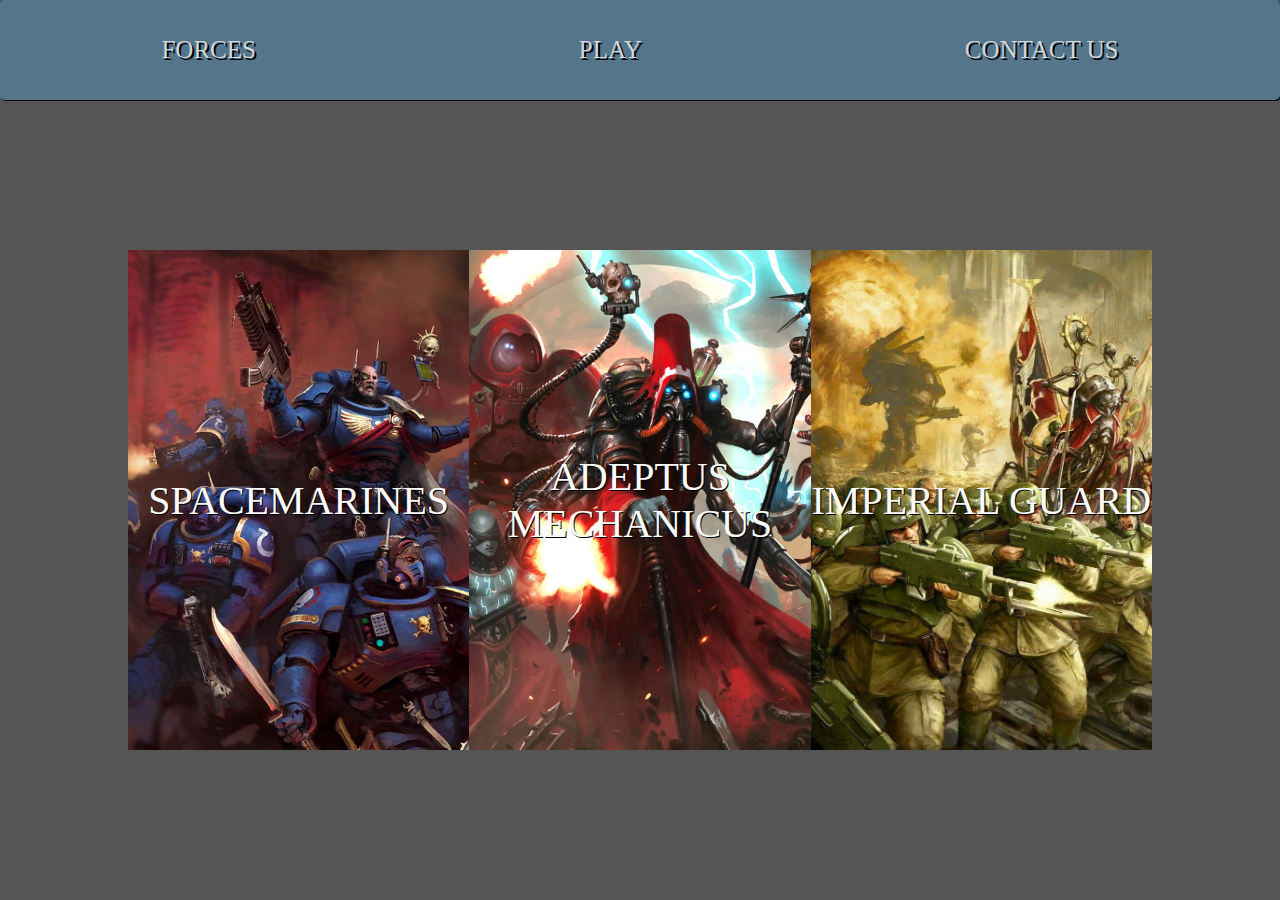
==== index.html @ 2e71d430 "created mouse enter and mose leave functions that change title text to info text" ====
<!DOCTYPE html>
<html lang="en">
<head>
    <meta charset="UTF-8">
    <meta http-equiv="X-UA-Compatible" content="IE=edge">
    <meta name="viewport" content="width=device-width, initial-scale=1.0">
    <link href="assets/style.css" rel="stylesheet">
    <script defer src="script.js"></script>
    <title>Javascriptus Crusade</title>
</head>

<body>

    <header class="header" id="header">
        <a class="nav-element">Forces</a>
        <a class="nav-element">Play</a>
        <a class="nav-element">Contact Us</a>
    </header>

    <div class="remove intro-page" id="intro-page">
        <div class="intro-message">
            <p class="intro-text">in the grim darkness of the far future there is only war...</p>
        </div>
        <div class="intro-btn-container">
            <button class="hide" id="intro-btn">Continue</button>
        </div> 
     </div> 
     
     <div class="remove title-page glow" id="title-page">
         <div class="title-container">
             <h1 class="title-text">The Javascriptus Crusade.</h1>
         </div>
         <div class="title-btn-container">
             <button class="" id="title-btn">To Battle!</button>
         </div>
     </div>

    <section class="faction-selection" id="faction-selection">
        <div class="faction-image" id="spacemarine-image">
            <p class="faction-title" id="spacemarine-title">Spacemarines</p> 
            <p class="faction-info remove" id="spacemarine-info">This will be some text about spacemarines!</p>
        </div>
        <div class="faction-image" id="admech-image"> 
            <p class="faction-title" id="admech-title">Adeptus Mechanicus</p>
            <p class="faction-info remove" id="admech-info">This will be some text about adeptus mechanicus!</p>
        </div>
        <div class="faction-image" id="guard-image">
            <p class="faction-title" id="guard-title">Imperial Guard</p>
            <p class="faction-info remove" id="guard-info">This will be some text about imperial guard!</p>
        </div>
    </section>

    <section class="remove enemy-selection" id="enemy-selection">
        <div class="enemy-image" id="orks-image">
            <p class="enemy-title">Orks</p> 
            <p class="enemy-info remove">This will be some text about orks!</p>
        </div>
        <div class="enemy-image" id="chaos-image"> 
            <p class="enemy-title">Chaos</p>
            <p class="enemy-info remove">This will be some text about chaos!</p>
        </div>
        <div class="enemy-image" id="tyranids-image">
            <p class="enemy-title">Tyranids</p>
            <p class="enemy-info remove">This will be some text about tyranids!</p>
        </div>
    </section>
    
    <section class="remove game-area" id="game-area">
        
    </section>

    <div class="remove talking-head-box">
        <div class="talking-head-image"></div>
        <div class="talking-head-text">
            <p> Commander beep boop beep... </p>
            <button id="talking-head-btn">Continue...</button>
        </div>
    </div>

  
</body>
</html>
---- assets/style.css ----
*, *::before, *::after{
    box-sizing: border-box;
    font-family: fantasy;
}

body {
    display: flex;
    flex-direction: column;
    margin: 0;
    background-color: #555555;
    min-height: 100vh;
}


/* Intro Segment */

.intro-page {
    display: flex;
    flex-direction: column;
    justify-content: center;
    align-items: center;
    margin: auto;
}

.intro-message {
    padding: 0px 20px 20px 10px;
    text-align: center;
    font-size: 40px;
    color: #ffffff;
    text-transform: uppercase;
    text-shadow: 2px 2px #000000;
}

.intro-message > p {
    margin: 0;
}

.intro-btn-container{
    justify-content: center;
    align-items: center;
    margin: 20px;
}

#intro-btn {
    color: #fafafa;
    background-color: #ad2020;
    border: 2px solid #000000;
    border-radius: 5px;
    font-size: 20px;
    text-shadow: 1px 1px #000000;
    padding: 10px;
    margin: auto;
}

.intro-text > span {
    opacity: 0;
    transition: all 5s ease;
}

.intro-text > span.fade {
    opacity: 1;
}

@media (min-width: 900px) {
    .intro-page{
        max-width: 50%;
    }
    .intro-message {
        font-size: 70px;
    }

    .intro-btn-container {
        margin: 40px;
    }

    #intro-btn {
        font-size: 30px;
        padding: 20px;
    }
}

/* Title Segment */

.title-page {
    display: flex;
    flex-direction: column;
    justify-content: center;
    align-items: center;
    margin: auto;
}

.title-container {
    padding: 0px 20px 20px 10px;
    text-align: center;
}

.title-text {
    margin: 0;
    font-size: 40px;
    color:#000000;
    text-transform: uppercase;
    animation: glow 1s ease-in-out infinite alternate;
    }
@keyframes glow {
    from { text-shadow: 0 0 10px #fff, 0 0 20px #fff, 0 0 30px #cfe600, 0 0 40px #cfe600, 0 0 50px #d7e600, 0 0 60px #d7e600, 0 0 70px #e6e200;}
    to {text-shadow: 0 0 20px #fff, 0 0 30px #edff4d, 0 0 40px #f3ff4d, 0 0 50px #fcff4d, 0 0 60px #fcff4d, 0 0 70px #fffc4d, 0 0 80px #edff4d;}
}

.title-btn-container {
    justify-content: center;
    align-items: center;
    margin: 20px;
}

#title-btn {
    color: #fafafa;
    background-color: #ad2020;
    border: 2px solid #000000;
    border-radius: 5px;
    font-size: 20px;
    text-shadow: 1px 1px #000000;
    padding: 10px;
    margin: auto;
}

@media (min-width: 900px) {
    .title-page{
        max-width: 50%;
    }
    .title-text {
        font-size: 70px;
    }

    .title-btn-container {
        margin: 40px;
    }

    #title-btn {
        font-size: 30px;
        padding: 20px;
    }
}

/* Header */

.header {
    width: 100vw;
    height: 100px;
    display: flex;
    flex-wrap: wrap;
    justify-content: space-around;
    align-content: center;
    background-color:#54758a;
    border-radius: 5px;
    box-shadow: 1px 1px #000000;
}

.nav-element {
    color: #cfd7db;
    text-transform: uppercase;
    font-size: 15px;
    text-shadow: 2px 2px #000000;  
    cursor: pointer;
}

.nav-element:hover {
    color: black;
    transition: .4 ease-in-out;
}

@media (min-width: 900px){
    .nav-element {
        font-size: 25px;
    }
}

/* Talking Head */

.talking-head-box {
    display: flex;
    align-items: center;
    flex-direction: row;
    position: fixed;
    width: 100%;
    bottom: 0;
    background-color: #000000;
    color: #fff;
    border: 5px solid;
    border-radius: 5px;
    border-top-color: #a36513;
    border-bottom-color: #a36513;
    border-left-color: #7c2c26;
    border-right-color: #7c2c26;
    box-shadow: 2px 2px #000000;
}

.talking-head-image {
    background-image: url(../assets/images/talkingskullsmall.jpg);
    background-size: cover;
    height: 150px;
    width: 150px;
}

.talking-head-text {
    text-align: center;
    width: 70%;
}

.talking-head-text > p {
    margin: 0;
    margin-bottom: 10px;
}

#talking-head-btn {
    color: #fafafa;
    background-color: #ad2020;
    border: 2px solid #000000;
    border-radius: 5px;
    font-size: 15px;
    text-shadow: 1px 1px #000000;
    padding: 5px;
    margin: auto;
}

@media (min-width: 900px) {
    .talking-head-box {
        width: 75%;
        position: fixed;
        left: 50%;
        margin-left: -37.5%;
    }

    .talking-head-image {
        background-position: center;
        width: 225px;
        height: 225px;
    }

    .talking-head-text {
        margin: auto;
        font-size: 25px;
    }
}

/* Faction Selection */

.faction-selection {
    display: flex;
    flex-direction: column;
    justify-content: space-between;
    align-content: center;
    margin: 50px auto;
}


.faction-image {
    display: flex;
    background-size: cover;
    background-position: center;
    background-repeat: no-repeat;
    width: 100vw;
    height: 200px;
    justify-content: center;
    align-items: center;
    cursor: pointer;
}


.faction-title {
    color: #fafafa;
    font-size: 40px;
    text-transform: uppercase;
    text-shadow: 1px 1px #000000;
    text-align: center;
    margin: 0px;
    padding: 0px;
}

.faction-info {
    margin: 0px;
    padding: 0px;
    color: #fafafa;
    font-size: 25px;
    text-shadow: 1px 1px #000000;
}


#spacemarine-image {
    background-image: url(../assets/images/spacemarines5.jpg);
}

#admech-image {
    background-image: url(../assets/images/admech2.jpg);
}

#guard-image {
    background-image: url(../assets/images/guard2.jpg);
} 

@media (min-width:700px) {
    .faction-selection {
        width: 90vw;
        height: auto;
        margin: auto;
    }
    
    .faction-image {
        width: 90vw;
        background-position: 0% 25%;
    }
}

@media (min-width:1200px) {
    .faction-selection {
        flex-direction: row;
        width: 80vw;
    }

    .faction-image {
        background-size: cover;
        width: 700px;
        height: 500px;
    }
}

/* Enemy Selection */

.enemy-selection {
    display: flex;
    flex-direction: column;
    justify-content: space-between;
    align-content: center;
    margin: 50px auto;
}


.enemy-image {
    display: flex;
    background-size: cover;
    background-position: center;
    background-repeat: no-repeat;
    width: 100vw;
    height: 200px;
    justify-content: center;
    align-items: center;
    cursor: pointer;
}


.enemy-title {
    color: #fafafa;
    font-size: 40px;
    text-transform: uppercase;
    text-shadow: 1px 1px #000000;
    text-align: center;
    margin: 0px;
    padding: 0px;
}

.enemy-info {
    margin: 0px;
    padding: 0px;
}


#orks-image {
    background-image: url(../assets/images/orks2.jpg);
}

#chaos-image {
    background-image: url(../assets/images/chaos3.jpg);
}

#tyranids-image {
    background-image: url(../assets/images/tyranids2.jpg);
} 

@media (min-width:700px) {
    .enemy-selection {
        width: 90vw;
        height: auto;
        margin: auto;
    }
    
    .enemy-image {
        width: 90vw;
        background-position: 0% 25%;
    }
}

@media (min-width:1200px) {
    .enemy-selection {
        flex-direction: row;
        width: 80vw;
    }

    .enemy-image {
        background-size: cover;
        width: 700px;
        height: 500px;
    }
}
/* Extra Utilties */

.hide {
    visibility: hidden;
}

.remove {
    display: none;
}
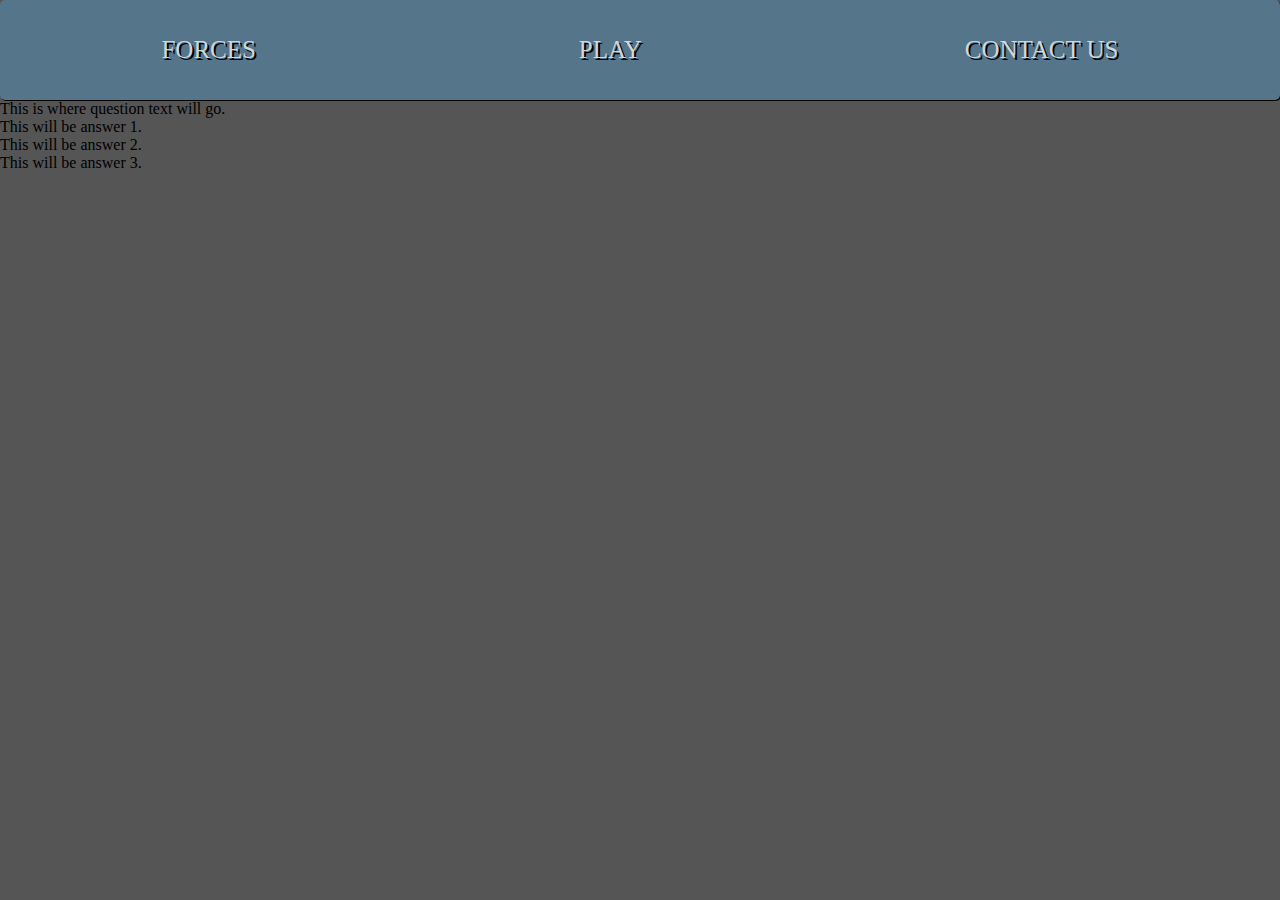
==== commit 8735b342: "added basic html for the game segemnt of the page which will be hidden by deault" ====
--- a/index.html
+++ b/index.html
@@ -35,7 +35,7 @@
          </div>
      </div>
 
-    <section class="faction-selection" id="faction-selection">
+    <section class="remove faction-selection" id="faction-selection">
         <div class="faction-image" id="spacemarine-image">
             <p class="faction-title" id="spacemarine-title">Spacemarines</p> 
             <p class="faction-info remove" id="spacemarine-info">This will be some text about spacemarines!</p>
@@ -52,21 +52,26 @@
 
     <section class="remove enemy-selection" id="enemy-selection">
         <div class="enemy-image" id="orks-image">
-            <p class="enemy-title">Orks</p> 
-            <p class="enemy-info remove">This will be some text about orks!</p>
+            <p class="enemy-title" id="orks-title">Orks</p> 
+            <p class="enemy-info remove" id="orks-info">This will be some text about orks!</p>
         </div>
         <div class="enemy-image" id="chaos-image"> 
-            <p class="enemy-title">Chaos</p>
-            <p class="enemy-info remove">This will be some text about chaos!</p>
+            <p class="enemy-title" id="chaos-title">Chaos</p>
+            <p class="enemy-info remove" id="chaos-info">This will be some text about chaos!</p>
         </div>
         <div class="enemy-image" id="tyranids-image">
-            <p class="enemy-title">Tyranids</p>
-            <p class="enemy-info remove">This will be some text about tyranids!</p>
+            <p class="enemy-title" id="tyranids-title">Tyranids</p>
+            <p class="enemy-info remove" id="tyranids-info">This will be some text about tyranids!</p>
         </div>
     </section>
     
-    <section class="remove game-area" id="game-area">
-        
+    <section class="game-area" id="game-area">
+        <div class="question-box">This is where question text will go.</div>
+        <div class="answer-box">
+            <div class="answer answer-one">This will be answer 1.</div>
+            <div class="answer answer-two">This will be answer 2.</div>
+            <div class="answer answer-three">This will be answer 3.</div>
+        </div>
     </section>
 
     <div class="remove talking-head-box">
--- a/assets/style.css
+++ b/assets/style.css
@@ -50,6 +50,7 @@
     text-shadow: 1px 1px #000000;
     padding: 10px;
     margin: auto;
+    cursor: pointer;
 }
 
 .intro-text > span {
@@ -121,6 +122,7 @@
     text-shadow: 1px 1px #000000;
     padding: 10px;
     margin: auto;
+    cursor: pointer;
 }
 
 @media (min-width: 900px) {
@@ -278,16 +280,19 @@
 
 .faction-info {
     margin: 0px;
-    padding: 0px;
     color: #fafafa;
     font-size: 25px;
-    text-shadow: 1px 1px #000000;
+    text-align: center;
+    text-shadow: 1px 1px #000000;
+    padding: 0px 15px 0px 15px;
+    filter: none;
 }
 
 
 #spacemarine-image {
     background-image: url(../assets/images/spacemarines5.jpg);
 }
+
 
 #admech-image {
     background-image: url(../assets/images/admech2.jpg);
@@ -359,7 +364,12 @@
 
 .enemy-info {
     margin: 0px;
-    padding: 0px;
+    color: #fafafa;
+    font-size: 25px;
+    text-align: center;
+    text-shadow: 1px 1px #000000;
+    padding: 0px 15px 0px 15px;
+    filter: none;
 }
 
 
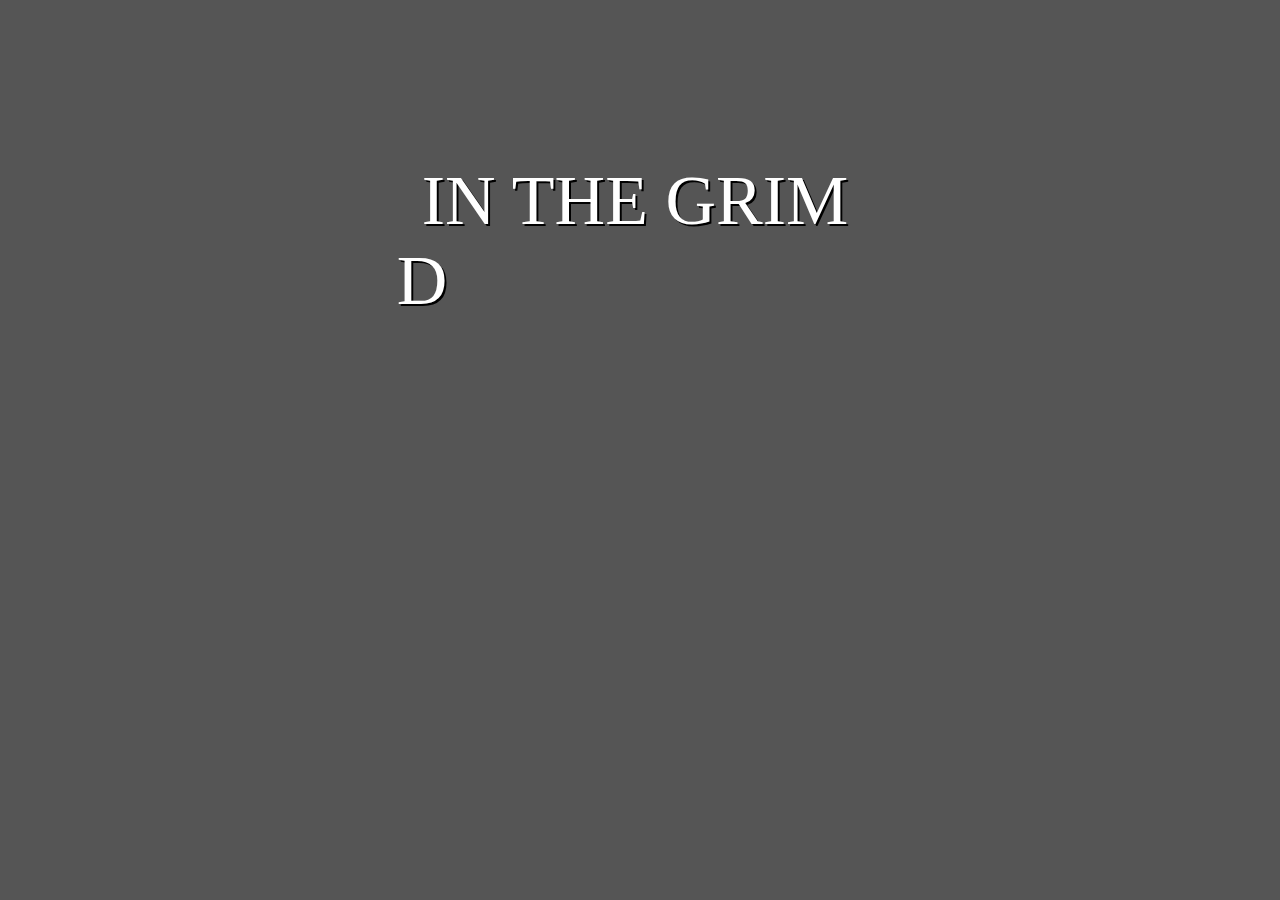
==== commit 1831aa55: "created new html element for defeat page which will display when the user loses the game, this will " ====
--- a/index.html
+++ b/index.html
@@ -5,19 +5,20 @@
     <meta http-equiv="X-UA-Compatible" content="IE=edge">
     <meta name="viewport" content="width=device-width, initial-scale=1.0">
     <link href="assets/style.css" rel="stylesheet">
+    <script defer src="content.js"></script>
     <script defer src="script.js"></script>
     <title>Javascriptus Crusade</title>
 </head>
 
 <body>
 
-    <header class="header" id="header">
+    <header class="remove header" id="header">
         <a class="nav-element">Forces</a>
         <a class="nav-element">Play</a>
         <a class="nav-element">Contact Us</a>
     </header>
 
-    <div class="remove intro-page" id="intro-page">
+    <div class="intro-page" id="intro-page">
         <div class="intro-message">
             <p class="intro-text">in the grim darkness of the far future there is only war...</p>
         </div>
@@ -36,9 +37,9 @@
      </div>
 
     <section class="remove faction-selection" id="faction-selection">
-        <div class="faction-image" id="spacemarine-image">
-            <p class="faction-title" id="spacemarine-title">Spacemarines</p> 
-            <p class="faction-info remove" id="spacemarine-info">This will be some text about spacemarines!</p>
+        <div class="faction-image" id="spacemarines-image">
+            <p class="faction-title" id="spacemarines-title">Spacemarines</p> 
+            <p class="faction-info remove" id="spacemarines-info">This will be some text about spacemarines!</p>
         </div>
         <div class="faction-image" id="admech-image"> 
             <p class="faction-title" id="admech-title">Adeptus Mechanicus</p>
@@ -65,20 +66,35 @@
         </div>
     </section>
     
-    <section class="game-area" id="game-area">
-        <div class="question-box">This is where question text will go.</div>
+    <section class="remove game-area" id="game-area">
+        <div class="question-box">This is where question text will go. This is where question text will go. This is where question text will go. This is where question text will go. This is where question text will go.</div>
+        <div class="question-image"></div>
         <div class="answer-box">
-            <div class="answer answer-one">This will be answer 1.</div>
-            <div class="answer answer-two">This will be answer 2.</div>
-            <div class="answer answer-three">This will be answer 3.</div>
+            <div class="answer answer-one" >This will be answer 1.</div>
+            <div class="answer answer-two" >This will be answer 2.</div>
+            <div class="answer answer-three" >This will be answer 3.</div>
         </div>
     </section>
 
     <div class="remove talking-head-box">
         <div class="talking-head-image"></div>
         <div class="talking-head-text">
-            <p> Commander beep boop beep... </p>
+            <p id="talking-head-text"> Commander beep boop beep... </p>
             <button id="talking-head-btn">Continue...</button>
+        </div>
+    </div>
+
+    <div class="remove victory-page">
+        <div class="victory-text">You were victorious!</div>
+        <div class="victory-button">
+            <button id="victory-btn">Glory to the Emperor!</button>
+        </div>
+    </div>
+
+    <div class="remove defeat-page">
+        <div class="defeat-text">You were victorious!</div>
+        <div class="defeat-button">
+            <button id="defeat-btn">Glory to the Emperor!</button>
         </div>
     </div>
 
--- a/assets/style.css
+++ b/assets/style.css
@@ -167,7 +167,6 @@
 
 .nav-element:hover {
     color: black;
-    transition: .4 ease-in-out;
 }
 
 @media (min-width: 900px){
@@ -289,7 +288,7 @@
 }
 
 
-#spacemarine-image {
+#spacemarines-image {
     background-image: url(../assets/images/spacemarines5.jpg);
 }
 
@@ -410,6 +409,93 @@
         height: 500px;
     }
 }
+
+/* Game Area */
+
+.game-area {
+    display: flex;
+    flex-wrap: wrap;
+    flex-direction: column;
+    justify-content: center;
+    align-items: center;
+    margin: auto;
+    padding: 0px 10px 0px 10px;
+}
+
+.question-box {
+    margin: 20px 0px 50px 0px;
+    padding: 0px 20% 0px 20%;
+    color: #fafafa;
+    text-align: center;
+    font-size: 20px;
+}
+
+.question-image {
+    width: 100%;
+    height: 300px;
+    background-image: url(../assets/images/orks4.jpg);
+    background-position: center;
+    background-size: cover;
+}
+
+.answer{
+    margin: 20px 0px 20px 0px;
+    vertical-align: middle;
+    min-width: auto;
+    min-height: 100px;
+    color: #fafafa;
+    text-align: center;
+    font-size: 18px;
+    border: 5px solid #000000;
+    height: 10%;
+}
+
+.answer:hover{
+    transition-duration: 1s;
+    color: #000000;
+    border: 5px solid #fafafa;
+    cursor: pointer;
+    box-shadow: none;
+}
+
+/* Victory Page */
+
+.victory-page{
+    width: 400px;
+    height: 400px;
+    background-color: #000000;
+    color:#fafafa;
+}
+
+.victory-button{
+    justify-content: center;
+    align-items: center;
+}
+
+#victory-btn{
+    font-size: 30px;
+        padding: 20px;
+}
+
+/* Defeat Page */
+
+.defeat-page{
+    width: 400px;
+    height: 400px;
+    background-color: #000000;
+    color:#fafafa;
+}
+
+.defeat-button{
+    justify-content: center;
+    align-items: center;
+}
+
+#defeat-btn{
+    font-size: 30px;
+        padding: 20px;
+}
+
 /* Extra Utilties */
 
 .hide {
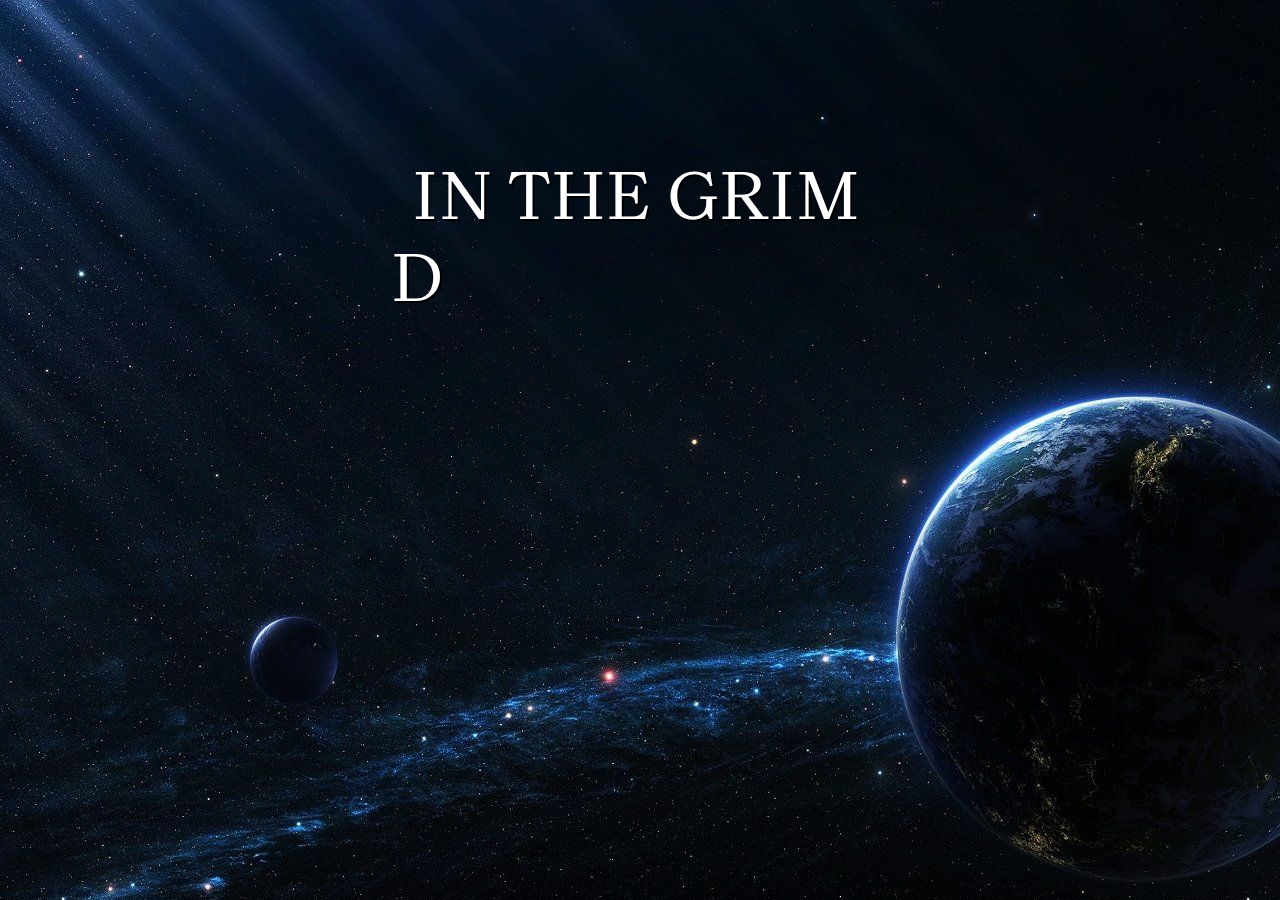
==== commit e95e96e8: "added new sperate fonts for into and title page, talking head text and then the rest of the site/gam" ====
--- a/index.html
+++ b/index.html
@@ -7,6 +7,8 @@
     <link href="assets/style.css" rel="stylesheet">
     <script defer src="content.js"></script>
     <script defer src="script.js"></script>
+    <link rel="preconnect" href="https://fonts.gstatic.com">
+    <link href="https://fonts.googleapis.com/css2?family=Brygada+1918:wght@600&family=Pathway+Gothic+One&family=Recursive:wght@300&display=swap" rel="stylesheet"> 
     <title>Javascriptus Crusade</title>
 </head>
 
@@ -92,9 +94,9 @@
     </div>
 
     <div class="remove defeat-page">
-        <div class="defeat-text">You were victorious!</div>
+        <div class="defeat-text">You have been defeated!</div>
         <div class="defeat-button">
-            <button id="defeat-btn">Glory to the Emperor!</button>
+            <button id="defeat-btn">Can you redeem yourself?</button>
         </div>
     </div>
 
--- a/assets/style.css
+++ b/assets/style.css
@@ -1,6 +1,6 @@
 *, *::before, *::after{
     box-sizing: border-box;
-    font-family: fantasy;
+    font-family: 'Brygada 1918', serif;
 }
 
 body {
@@ -9,6 +9,7 @@
     margin: 0;
     background-color: #555555;
     min-height: 100vh;
+    background-image: url(../assets/images/spacebackground2.jpg);
 }
 
 
@@ -29,6 +30,7 @@
     color: #ffffff;
     text-transform: uppercase;
     text-shadow: 2px 2px #000000;
+    font-family: 'Pathway Gothic One', sans-serif;
 }
 
 .intro-message > p {
@@ -98,6 +100,7 @@
 .title-text {
     margin: 0;
     font-size: 40px;
+    font-family: 'Pathway Gothic One', sans-serif;
     color:#000000;
     text-transform: uppercase;
     animation: glow 1s ease-in-out infinite alternate;
@@ -210,6 +213,7 @@
 .talking-head-text > p {
     margin: 0;
     margin-bottom: 10px;
+    font-family: 'Recursive', sans-serif;
 }
 
 #talking-head-btn {
@@ -440,7 +444,10 @@
 
 .answer{
     margin: 20px 0px 20px 0px;
-    vertical-align: middle;
+    background-color: #ad2020;
+    border-radius: 5px;
+    justify-content: center;
+    align-items: center;
     min-width: auto;
     min-height: 100px;
     color: #fafafa;
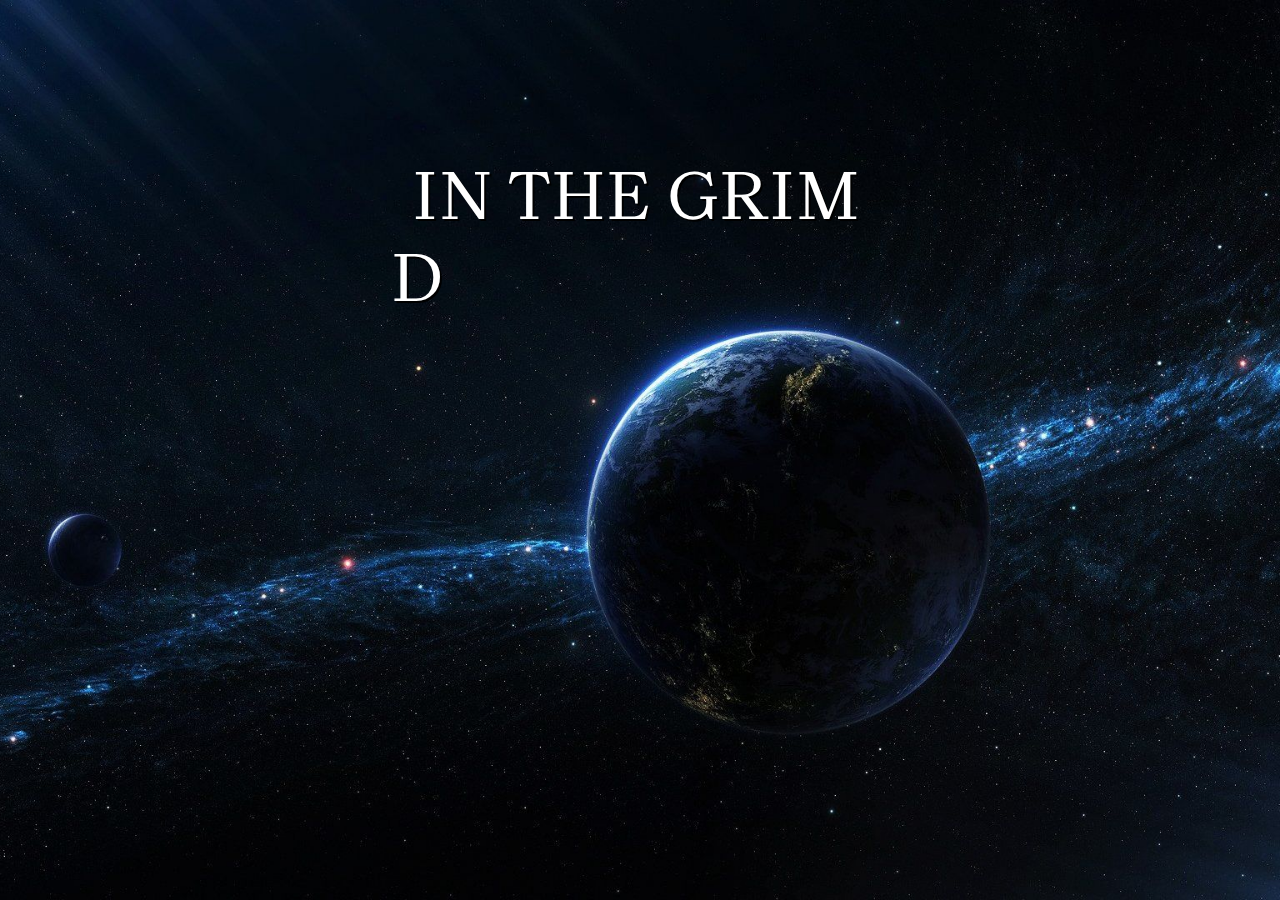
==== commit e4525761: "created links from play page to the forces and contact us pages" ====
--- a/index.html
+++ b/index.html
@@ -15,9 +15,9 @@
 <body>
 
     <header class="remove header" id="header">
-        <a class="nav-element">Forces</a>
-        <a class="nav-element">Play</a>
-        <a class="nav-element">Contact Us</a>
+        <a class="nav-element" href="forces.html">Forces</a>
+        <a class="nav-element" href="index.html">Play</a>
+        <a class="nav-element" href="contact.html">Contact Us</a>
     </header>
 
     <div class="intro-page" id="intro-page">
--- a/assets/style.css
+++ b/assets/style.css
@@ -10,6 +10,9 @@
     background-color: #555555;
     min-height: 100vh;
     background-image: url(../assets/images/spacebackground2.jpg);
+    background-size: cover;
+    background-position: center;
+    
 }
 
 
@@ -99,9 +102,9 @@
 
 .title-text {
     margin: 0;
-    font-size: 40px;
+    font-size: 60px;
     font-family: 'Pathway Gothic One', sans-serif;
-    color:#000000;
+    color:#555555;
     text-transform: uppercase;
     animation: glow 1s ease-in-out infinite alternate;
     }
@@ -133,7 +136,7 @@
         max-width: 50%;
     }
     .title-text {
-        font-size: 70px;
+        font-size: 100px;
     }
 
     .title-btn-container {
@@ -169,12 +172,12 @@
 }
 
 .nav-element:hover {
-    color: black;
+    background-color: black;
 }
 
 @media (min-width: 900px){
     .nav-element {
-        font-size: 25px;
+        font-size: 30px;
     }
 }
 
@@ -207,6 +210,7 @@
 
 .talking-head-text {
     text-align: center;
+    font-size: 11px;
     width: 70%;
 }
 
@@ -221,10 +225,18 @@
     background-color: #ad2020;
     border: 2px solid #000000;
     border-radius: 5px;
-    font-size: 15px;
+    font-size: 11px;
     text-shadow: 1px 1px #000000;
     padding: 5px;
     margin: auto;
+}
+
+#talking-head-btn:hover {
+    transition-duration: 1s;
+    color: #000000;
+    border: 2px solid #fafafa;
+    cursor: pointer;
+    box-shadow: none;
 }
 
 @media (min-width: 900px) {
@@ -427,11 +439,19 @@
 }
 
 .question-box {
-    margin: 20px 0px 50px 0px;
-    padding: 0px 20% 0px 20%;
-    color: #fafafa;
-    text-align: center;
-    font-size: 20px;
+    margin: 50px 0px 50px 0px;
+    padding: 0px 10% 0px 10%;
+    color: #fafafa;
+    text-align: center;
+    font-size: 25px;
+    background-color: #555555;
+    border: 5px solid;
+    border-radius: 5px;
+    border-top-color: #a36513;
+    border-bottom-color: #a36513;
+    border-left-color: #7c2c26;
+    border-right-color: #7c2c26;
+    box-shadow: 2px 2px #000000;
 }
 
 .question-image {
@@ -444,10 +464,12 @@
 
 .answer{
     margin: 20px 0px 20px 0px;
-    background-color: #ad2020;
-    border-radius: 5px;
-    justify-content: center;
-    align-items: center;
+    background-color: #b81e03;
+    border-radius: 5px;
+    justify-content: center;
+    align-items: center;
+    display: flex;
+    flex-direction: row;
     min-width: auto;
     min-height: 100px;
     color: #fafafa;
@@ -463,6 +485,39 @@
     border: 5px solid #fafafa;
     cursor: pointer;
     box-shadow: none;
+}
+
+@media (min-width: 700px){
+    .question-box{
+        font-size: 40px;
+        padding: 0px 20% 0px 20%;
+    }
+
+    .question-image{
+        height: 450px;
+        padding-left: 50px;
+        padding-right: 50px;
+    }
+
+    .answer{
+        font-size: 25px;
+    }
+}
+
+@media (min-width: 1200px){
+    .question-box{
+        font-size: 50px;
+    }
+
+    .question-image{
+        height: 550px;
+    }
+
+    .answer{
+        font-size: 30px;
+        margin-left: 15%;
+        margin-right: 15%;
+    }
 }
 
 /* Victory Page */
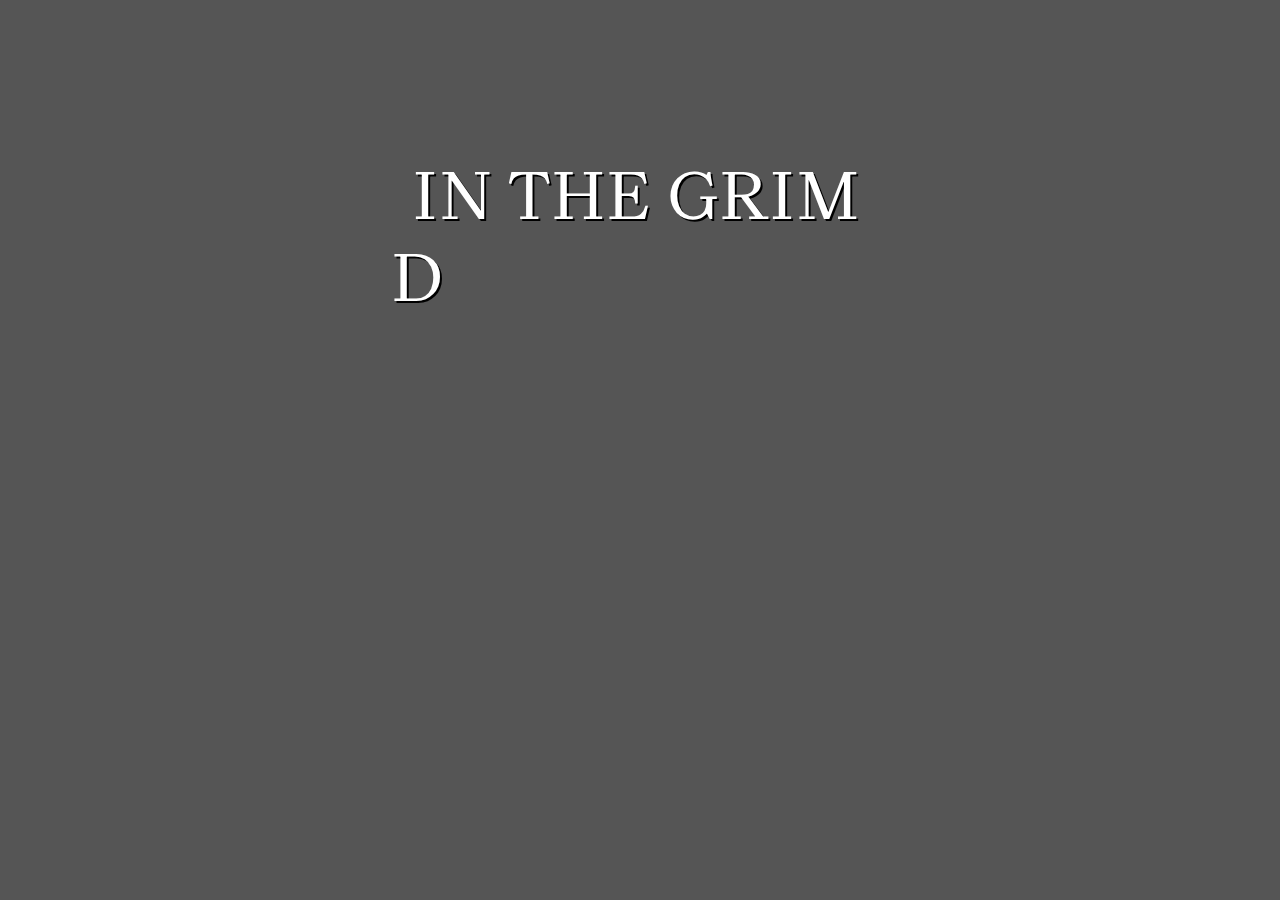
==== commit c3e7654f: "updated respetive js links within html files" ====
--- a/index.html
+++ b/index.html
@@ -4,9 +4,9 @@
     <meta charset="UTF-8">
     <meta http-equiv="X-UA-Compatible" content="IE=edge">
     <meta name="viewport" content="width=device-width, initial-scale=1.0">
-    <link href="assets/style.css" rel="stylesheet">
-    <script defer src="content.js"></script>
-    <script defer src="script.js"></script>
+    <link href="assets/css/style.css" rel="stylesheet">
+    <script defer src="assets/js/content.js"></script>
+    <script defer src="assets/js/script.js"></script>
     <link rel="preconnect" href="https://fonts.gstatic.com">
     <link href="https://fonts.googleapis.com/css2?family=Brygada+1918:wght@600&family=Pathway+Gothic+One&family=Recursive:wght@300&display=swap" rel="stylesheet"> 
     <title>Javascriptus Crusade</title>
@@ -16,7 +16,7 @@
 
     <header class="remove header" id="header">
         <a class="nav-element" href="forces.html">Forces</a>
-        <a class="nav-element" href="index.html">Play</a>
+        <a class="nav-element" id="play-button" href="index.html">Play</a>
         <a class="nav-element" href="contact.html">Contact Us</a>
     </header>
 
@@ -100,6 +100,5 @@
         </div>
     </div>
 
-  
 </body>
 </html>--- a/assets/css/style.css
+++ b/assets/css/style.css
@@ -0,0 +1,993 @@
+*, *::before, *::after{
+    box-sizing: border-box;
+    font-family: 'Brygada 1918', serif;
+}
+
+body {
+    display: flex;
+    flex-direction: column;
+    margin: 0;
+    background-color: #555555;
+    min-height: 100vh;
+    background-image: url(../assets/images/spacebackground2.jpg);
+    background-size: cover;
+    background-position: center;
+    
+}
+
+
+/* Intro Segment */
+
+.intro-page {
+    display: flex;
+    flex-direction: column;
+    justify-content: center;
+    align-items: center;
+    margin: auto;
+}
+
+.intro-message {
+    padding: 0px 20px 20px 10px;
+    text-align: center;
+    font-size: 40px;
+    color: #ffffff;
+    text-transform: uppercase;
+    text-shadow: 2px 2px #000000;
+    font-family: 'Pathway Gothic One', sans-serif;
+}
+
+.intro-message > p {
+    margin: 0;
+}
+
+.intro-btn-container{
+    justify-content: center;
+    align-items: center;
+    margin: 20px;
+}
+
+#intro-btn {
+    color: #fafafa;
+    background-color: #ad2020;
+    border: 2px solid #000000;
+    border-radius: 5px;
+    font-size: 20px;
+    text-shadow: 1px 1px #000000;
+    padding: 10px;
+    margin: auto;
+    cursor: pointer;
+}
+
+.intro-text > span {
+    opacity: 0;
+    transition: all 5s ease;
+}
+
+.intro-text > span.fade {
+    opacity: 1;
+}
+
+@media (min-width: 900px) {
+    .intro-page{
+        max-width: 50%;
+    }
+    .intro-message {
+        font-size: 70px;
+    }
+
+    .intro-btn-container {
+        margin: 40px;
+    }
+
+    #intro-btn {
+        font-size: 30px;
+        padding: 20px;
+    }
+}
+
+/* Title Segment */
+
+.title-page {
+    display: flex;
+    flex-direction: column;
+    justify-content: center;
+    align-items: center;
+    margin: auto;
+}
+
+.title-container {
+    padding: 0px 20px 20px 10px;
+    text-align: center;
+}
+
+.title-text {
+    margin: 0;
+    font-size: 60px;
+    font-family: 'Pathway Gothic One', sans-serif;
+    color:#555555;
+    text-transform: uppercase;
+    animation: glow 1s ease-in-out infinite alternate;
+    }
+@keyframes glow {
+    from { text-shadow: 0 0 10px #fff, 0 0 20px #fff, 0 0 30px #cfe600, 0 0 40px #cfe600, 0 0 50px #d7e600, 0 0 60px #d7e600, 0 0 70px #e6e200;}
+    to {text-shadow: 0 0 20px #fff, 0 0 30px #edff4d, 0 0 40px #f3ff4d, 0 0 50px #fcff4d, 0 0 60px #fcff4d, 0 0 70px #fffc4d, 0 0 80px #edff4d;}
+}
+
+.title-btn-container {
+    justify-content: center;
+    align-items: center;
+    margin: 20px;
+}
+
+#title-btn {
+    color: #fafafa;
+    background-color: #ad2020;
+    border: 2px solid #000000;
+    border-radius: 5px;
+    font-size: 20px;
+    text-shadow: 1px 1px #000000;
+    padding: 10px;
+    margin: auto;
+    cursor: pointer;
+}
+
+@media (min-width: 900px) {
+    .title-page{
+        max-width: 50%;
+    }
+    .title-text {
+        font-size: 100px;
+    }
+
+    .title-btn-container {
+        margin: 40px;
+    }
+
+    #title-btn {
+        font-size: 30px;
+        padding: 20px;
+    }
+}
+
+/* Header */
+
+.header {
+    width: 100vw;
+    height: 100px;
+    display: flex;
+    flex-wrap: wrap;
+    justify-content: space-around;
+    align-content: center;
+    background-color:#b81e03;
+    border-radius: 5px;
+    box-shadow: 1px 1px #000000;
+}
+
+.nav-element {
+    color: #cfd7db;
+    text-transform: uppercase;
+    font-size: 15px;
+    text-shadow: 2px 2px #000000;  
+    cursor: pointer;
+    text-decoration: none;
+}
+
+.nav-element:hover {
+    background-color: black;
+    border-radius: 5px;
+}
+
+@media (min-width: 900px){
+    .nav-element {
+        font-size: 30px;
+    }
+}
+
+/* Talking Head */
+
+.talking-head-box {
+    display: flex;
+    align-items: center;
+    flex-direction: row;
+    position: fixed;
+    width: 100%;
+    bottom: 0;
+    background-color: #000000;
+    color: #fff;
+    border: 5px solid;
+    border-radius: 5px;
+    border-top-color: #a36513;
+    border-bottom-color: #a36513;
+    border-left-color: #7c2c26;
+    border-right-color: #7c2c26;
+    box-shadow: 2px 2px #000000;
+}
+
+.talking-head-image {
+    background-image: url(../assets/images/talkingskullsmall.jpg);
+    background-size: cover;
+    height: 150px;
+    width: 150px;
+}
+
+.talking-head-text {
+    text-align: center;
+    font-size: 11px;
+    width: 70%;
+}
+
+.talking-head-text > p {
+    margin: 0;
+    margin-bottom: 10px;
+    font-family: 'Recursive', sans-serif;
+}
+
+#talking-head-btn {
+    color: #fafafa;
+    background-color: #b81e03;
+    border: 2px solid #000000;
+    border-radius: 5px;
+    font-size: 15px;
+    text-shadow: 1px 1px #000000;
+    padding: 5px;
+    margin: auto;
+    cursor: pointer;
+}
+
+#talking-head-btn:hover {
+    transition-duration: 1s;
+    color: #000000;
+    border: 2px solid #fafafa;
+    cursor: pointer;
+    box-shadow: none;
+}
+
+@media (min-width:700px) {
+    .talking-head-text {
+        font-size: 20px;
+    }
+}
+
+@media (min-width: 900px) {
+    .talking-head-box {
+        width: 75%;
+        position: fixed;
+        left: 50%;
+        margin-left: -37.5%;
+    }
+
+    .talking-head-image {
+        background-position: center;
+        width: 225px;
+        height: 225px;
+    }
+
+    .talking-head-text {
+        margin: auto;
+        font-size: 25px;
+    }
+
+    #talking-head-btn {
+        font-size: 25px;
+    }
+}
+
+/* Faction Selection */
+
+.faction-selection {
+    display: flex;
+    flex-direction: column;
+    justify-content: space-between;
+    align-content: center;
+    margin: 50px auto;
+}
+
+
+.faction-image {
+    display: flex;
+    background-size: cover;
+    background-position: center;
+    background-repeat: no-repeat;
+    width: 100vw;
+    height: 200px;
+    justify-content: center;
+    align-items: center;
+    cursor: pointer;
+}
+
+
+.faction-title {
+    color: #fafafa;
+    font-size: 40px;
+    text-transform: uppercase;
+    text-shadow: 1px 1px #000000;
+    text-align: center;
+    margin: 0px;
+    padding: 0px;
+}
+
+.faction-info {
+    margin: 0px;
+    color: #fafafa;
+    font-size: 25px;
+    text-align: center;
+    text-shadow: 1px 1px #000000;
+    padding: 0px 15px 0px 15px;
+    filter: none;
+}
+
+
+#spacemarines-image {
+    background-image: url(../assets/images/spacemarines5.jpg);
+}
+
+
+#admech-image {
+    background-image: url(../assets/images/admech2.jpg);
+}
+
+#guard-image {
+    background-image: url(../assets/images/guard2.jpg);
+} 
+
+@media (min-width:700px) {
+    .faction-selection {
+        width: 90vw;
+        height: auto;
+        margin: auto;
+    }
+    
+    .faction-image {
+        width: 90vw;
+        background-position: 0% 25%;
+    }
+}
+
+@media (min-width:1200px) {
+    .faction-selection {
+        flex-direction: row;
+        width: 80vw;
+    }
+
+    .faction-image {
+        background-size: cover;
+        width: 700px;
+        height: 500px;
+    }
+}
+
+/* Enemy Selection */
+
+.enemy-selection {
+    display: flex;
+    flex-direction: column;
+    justify-content: space-between;
+    align-content: center;
+    margin: 50px auto;
+}
+
+
+.enemy-image {
+    display: flex;
+    background-size: cover;
+    background-position: center;
+    background-repeat: no-repeat;
+    width: 100vw;
+    height: 200px;
+    justify-content: center;
+    align-items: center;
+    cursor: pointer;
+}
+
+
+.enemy-title {
+    color: #fafafa;
+    font-size: 40px;
+    text-transform: uppercase;
+    text-shadow: 1px 1px #000000;
+    text-align: center;
+    margin: 0px;
+    padding: 0px;
+}
+
+.enemy-info {
+    margin: 0px;
+    color: #fafafa;
+    font-size: 25px;
+    text-align: center;
+    text-shadow: 1px 1px #000000;
+    padding: 0px 15px 0px 15px;
+    filter: none;
+}
+
+
+#orks-image {
+    background-image: url(../assets/images/orks2.jpg);
+}
+
+#chaos-image {
+    background-image: url(../assets/images/chaos3.jpg);
+}
+
+#tyranids-image {
+    background-image: url(../assets/images/tyranids2.jpg);
+} 
+
+@media (min-width:700px) {
+    .enemy-selection {
+        width: 90vw;
+        height: auto;
+        margin: auto;
+    }
+    
+    .enemy-image {
+        width: 90vw;
+        background-position: 0% 25%;
+    }
+}
+
+@media (min-width:1200px) {
+    .enemy-selection {
+        flex-direction: row;
+        width: 80vw;
+    }
+
+    .enemy-image {
+        background-size: cover;
+        width: 700px;
+        height: 500px;
+    }
+}
+
+/* Game Area */
+
+.game-area {
+    display: flex;
+    flex-wrap: wrap;
+    flex-direction: column;
+    justify-content: center;
+    align-items: center;
+    margin: auto;
+    padding: 0px 10px 0px 10px;
+}
+
+.question-box {
+    margin: 50px 0px 50px 0px;
+    padding: 0px 10% 0px 10%;
+    color: #fafafa;
+    text-align: center;
+    font-size: 25px;
+    background-color: #555555;
+    border: 5px solid;
+    border-radius: 5px;
+    border-top-color: #a36513;
+    border-bottom-color: #a36513;
+    border-left-color: #7c2c26;
+    border-right-color: #7c2c26;
+    box-shadow: 2px 2px #000000;
+}
+
+.question-image {
+    width: 100%;
+    height: 300px;
+    background-image: url(../assets/images/orks4.jpg);
+    background-position: center;
+    background-size: cover;
+}
+
+.answer{
+    margin: 20px 0px 20px 0px;
+    background-color: #b81e03;
+    border-radius: 5px;
+    justify-content: center;
+    align-items: center;
+    display: flex;
+    flex-direction: row;
+    min-width: 340px;
+    min-height: 100px;
+    color: #fafafa;
+    text-align: center;
+    font-size: 18px;
+    border: 5px solid #000000;
+    height: 10%;
+    cursor: pointer;
+}
+
+.answer:hover{
+    transition-duration: 1s;
+    color: #000000;
+    border: 5px solid #fafafa;
+    cursor: pointer;
+    box-shadow: none;
+}
+
+@media (min-width: 700px){
+    .question-box{
+        font-size: 40px;
+        max-width: 80vw;
+    }
+
+    .question-image{
+        width: 900px;
+        height: 450px;
+        padding-left: 50px;
+        padding-right: 50px;
+    }
+
+    .answer{
+        font-size: 25px;
+        margin-left: 15%;
+        margin-right: 15%;
+        padding: 0px 20px 0px 20px;
+    }
+}
+
+@media (min-width: 1200px){
+    .question-box{
+        font-size: 50px;
+        max-width: 80vw;
+    }
+
+    .question-image{
+        width: 1200px;
+        height: 550px;
+    }
+
+    .answer{
+        font-size: 28px;
+        width: 900px;
+        height: 150px;
+        margin-left: auto;
+        margin-right: auto;
+        padding: 0px 20px 0px 20px;
+    }
+}
+
+/* Victory Page */
+
+.victory-page{
+    margin: auto;
+    width: 100vw;
+    height: 400px;
+    text-align: center;
+    padding: 20px;
+}
+
+.victory-text{
+    font-size: 40px;
+    text-transform: uppercase;
+    color:#fcff4d;
+}
+
+.victory-button{
+    justify-content: center;
+    align-items: center;
+    margin-top: 200px;
+}
+
+#victory-btn{
+    color: #fafafa;
+    background-color: #b81e03;
+    border: 2px solid #000000;
+    border-radius: 5px;
+    font-size: 20px;
+    text-shadow: 1px 1px #000000;
+    padding: 10px;
+    margin: auto;
+    cursor: pointer;
+}
+
+/* Defeat Page */
+
+.defeat-page{
+    margin: auto;
+    width: 100vw;
+    height: 400px;
+    text-align: center;
+    padding: 20px;
+}
+
+.defeat-text{
+    font-size: 40px;
+    text-transform: uppercase;
+    color:#ad2020;
+}
+
+.defeat-button{
+    color: #fafafa;
+    margin-top: 200px;
+    justify-content: center;
+    align-items: center;
+}
+
+#defeat-btn{
+    color: #fafafa;
+    background-color: #b81e03;
+    border: 2px solid #000000;
+    border-radius: 5px;
+    font-size: 20px;
+    text-shadow: 1px 1px #000000;
+    padding: 10px;
+    margin: auto;
+    cursor: pointer;
+}
+
+/*Contact Page*/
+
+ .email-container{
+     color: #fafafa;
+     background-color: #85858550;
+     display: flex;
+     flex-direction: column;
+     justify-content: center;
+     align-items: center;
+     text-align: center;
+     padding: 20px 15px 30px 15px;
+     margin: 20px 0px 20px 0px;
+ }
+
+ .title-container{
+     color: #fafafa;
+     font-size: 16px;
+     text-transform: uppercase;
+     text-align: center;
+     padding: 0px;
+     font-family: 'Pathway Gothic One', sans-serif;
+ }
+
+ .para-container{
+     color: #fafafa;
+     font-size: 16px;
+     text-align: center;
+     margin: 10px 0px 10px 0px;
+ }
+
+ .form-container{
+     color: #fafafa;
+     display: flex;
+     flex-direction: column;
+     margin: 20px 0px 20px 0px;
+
+ }
+
+ #name-input{
+    background-color: #000000;
+    font-size: 16px;
+    color: #fafafa;
+    margin: 10px 0px 10px 0px;
+    font-family: 'Recursive', sans-serif;
+ }
+
+ #name-input:focus{
+     transition-duration: 1s;
+     border: 2px solid #ad2020;
+ }
+
+ #user-input{
+    background-color: #000000;
+    text-align: left;
+    font-size: 16px;
+    color: #fafafa;
+    margin: 10px 0px 10px 0px;
+    font-family: 'Recursive', sans-serif;
+    width: 70vw;
+    min-height: 150px;
+    resize: none;
+    
+ }
+
+ #user-input:focus{
+    transition-duration: 1s;
+    border: 2px solid #ad2020;
+    
+}
+
+ #suggestion-submit{
+    background-color: #000000;
+    color: #fafafa;
+    margin: 10px auto 10px auto;
+    background-color: #b81e03;
+    border: 2px solid #000000;
+    border-radius: 5px;
+    font-size: 15px;
+    text-shadow: 1px 1px #000000;
+    padding: 5px;
+    margin: auto;
+    cursor: pointer;
+ }
+
+ #suggestion-submit:hover{
+    transition-duration: 1s;
+    color: #000000;
+    border: 2px solid #fafafa;
+    cursor: pointer;
+    box-shadow: none;
+ }
+
+ .email-validation-container{
+     color: #fafafa;
+     font-size: 16px;
+     margin: 20px 0px 20px 0px;
+
+ }
+
+ #email-input{
+    background-color: #000000;
+    font-size: 16px;
+    color: #fafafa;
+    margin: 10px 50px 10px 50px;
+    font-family: 'Recursive', sans-serif;
+ }
+
+ #email-input:focus{
+    transition-duration: 1s;
+    border: 2px solid #ad2020;
+}
+
+
+ #email-submit{
+    background-color: #000000;
+    color: #fafafa;
+    margin: 10px auto 10px auto;
+    background-color: #b81e03;
+    border: 2px solid #000000;
+    border-radius: 5px;
+    font-size: 15px;
+    text-shadow: 1px 1px #000000;
+    padding: 5px;
+    margin: auto;
+    cursor: pointer;
+ }
+
+ #email-submit:hover{
+    transition-duration: 1s;
+    color: #000000;
+    border: 2px solid #fafafa;
+    cursor: pointer;
+    box-shadow: none;
+ }
+
+ @media (min-width:700px){
+    .email-container{
+        margin-top: auto;
+        margin-bottom: auto;
+        padding: 0px 15px 0px 15px;
+    }
+
+   .title-container{
+        font-size: 25px;
+    }
+
+    .para-container{
+        font-size: 22px;
+    }
+
+    .email-validation-container{
+        font-size: 22px;
+    }
+
+    #suggestion-submit{
+        font-size: 20px;
+    }
+
+    #email-submit{
+        font-size: 20px;
+    }
+ 
+ }
+     
+ @media (min-width:1200px){
+    .email-container{
+        width: 80vw;
+        margin: auto;
+        padding: 20px 20px 30px 20px;
+    }
+
+    .title-container{
+        margin: auto;
+        width: 80%;
+    }
+
+    .para-container{
+        margin: auto;
+        font-size: 25px;
+        width: 80%;
+    }
+
+    .form-container{
+        width: 80%;
+        justify-content: center;
+        align-items: center;
+    }
+
+    .email-validation-container{
+        font-size: 25px;
+    }
+
+    #name-input{
+        width: 30%;
+    }
+
+    #user-input{
+        width: 50%;
+    }
+
+ }
+     
+/*Forces Page*/
+
+.forces-container{
+    width: 100vw;
+    margin: auto;
+    margin-bottom: 50px;
+}
+
+#forces-title{
+    font-size: 40px;
+    text-align: center;
+    color: #fafafa;
+}
+
+.faction-container{
+    display: flex;
+    flex-direction: column;
+    justify-content: space-between;
+    align-items: center;
+    margin-top: 50px;
+    cursor: pointer;
+}
+
+.enemy-container{
+    display: flex;
+    flex-direction: column;
+    justify-content: space-between;
+    align-items: center;
+    cursor: pointer;
+  
+}
+
+.forces-select-image{
+    color: #fafafa;
+    display: flex;
+    text-transform: uppercase;
+    align-items: center;
+    text-align: center;
+    height: 200px;
+    width: 100%;
+    margin: auto;
+}
+
+.forces-label{
+    color: #fafafa;
+    font-size: 40px;
+    text-transform: uppercase;
+    text-shadow: 1px 1px #000000;
+    text-align: center;
+    margin: 0px;
+    padding: 0px;
+}
+
+.forces-select-image:hover{
+    transition: 1s;
+    background-color: unset;
+    box-shadow: inset 0 0 0 3px #fafafa;
+}
+
+#faction-space-marines{
+    background-image: url(../assets/images/spacemarines1.jpg);
+    background-position: center;
+    background-size: cover;
+    justify-content: center;
+}
+
+#faction-ad-mech{
+    background-image: url(../assets/images/admech5.jpg);
+    background-position: center;
+    background-size: cover;
+    justify-content: center;
+}
+
+#faction-guard{
+    background-image: url(../assets/images/guard1.jpg);
+    background-position: center;
+    background-size: cover;
+    justify-content: center;
+
+}
+
+#faction-orks{
+   background-image: url(../assets/images/orks1.webp);
+   background-position: center;
+   background-size: cover;
+   justify-content: center;
+
+}
+
+#faction-chaos{
+    background-image: url(../assets/images/chaos5.png);
+    background-position: center;
+    background-size: cover;
+    justify-content: center;
+}
+
+#faction-tyranids{
+    background-image: url(../assets/images/tyranids3.jpg);
+    background-position: center;
+    background-size: cover;
+    justify-content: center;
+}
+
+@media (min-width: 1200px){
+    .forces-container{
+        width: 80vw;
+        flex-direction: row;
+        margin-top: 50px;
+    }
+
+    .factions-container{
+        display: flex;
+    }
+
+    .eneimes-container{
+        display: flex;
+    }
+
+    .forces-select-image{
+        height: 400px
+    }
+}
+
+.forces-info-container{
+    display: flex;
+    flex-direction: column;
+    font-size: 18px;
+}
+
+@media (min-width: 700px){
+    .forces-info-container{
+        font-size: 22px;
+    }
+}
+
+.info-title{
+    color: #fafafa;
+    text-transform: uppercase;
+    font-family: 'Pathway Gothic One', sans-serif;
+    text-align: center;
+}
+
+.info-summary{
+    color: #fafafa;
+    background-color: #9494944b;
+    text-align: center;
+    padding: 15px
+}
+
+.info-unit-types{
+    color: #fafafa;
+    background-color: #707070a1;
+    padding: 15px;
+}
+
+.info-unit-types>h2{
+    color: #b81e03;
+    text-shadow: 1px 1px #000000;
+    text-decoration: underline;
+    text-transform: uppercase;
+}
+
+.info-unit-types>p{
+    text-shadow: 1px 1px #000000;;
+}
+
+
+
+/* Extra Utilties */
+
+.hide {
+    visibility: hidden;
+}
+
+.remove {
+    display: none;
+}
